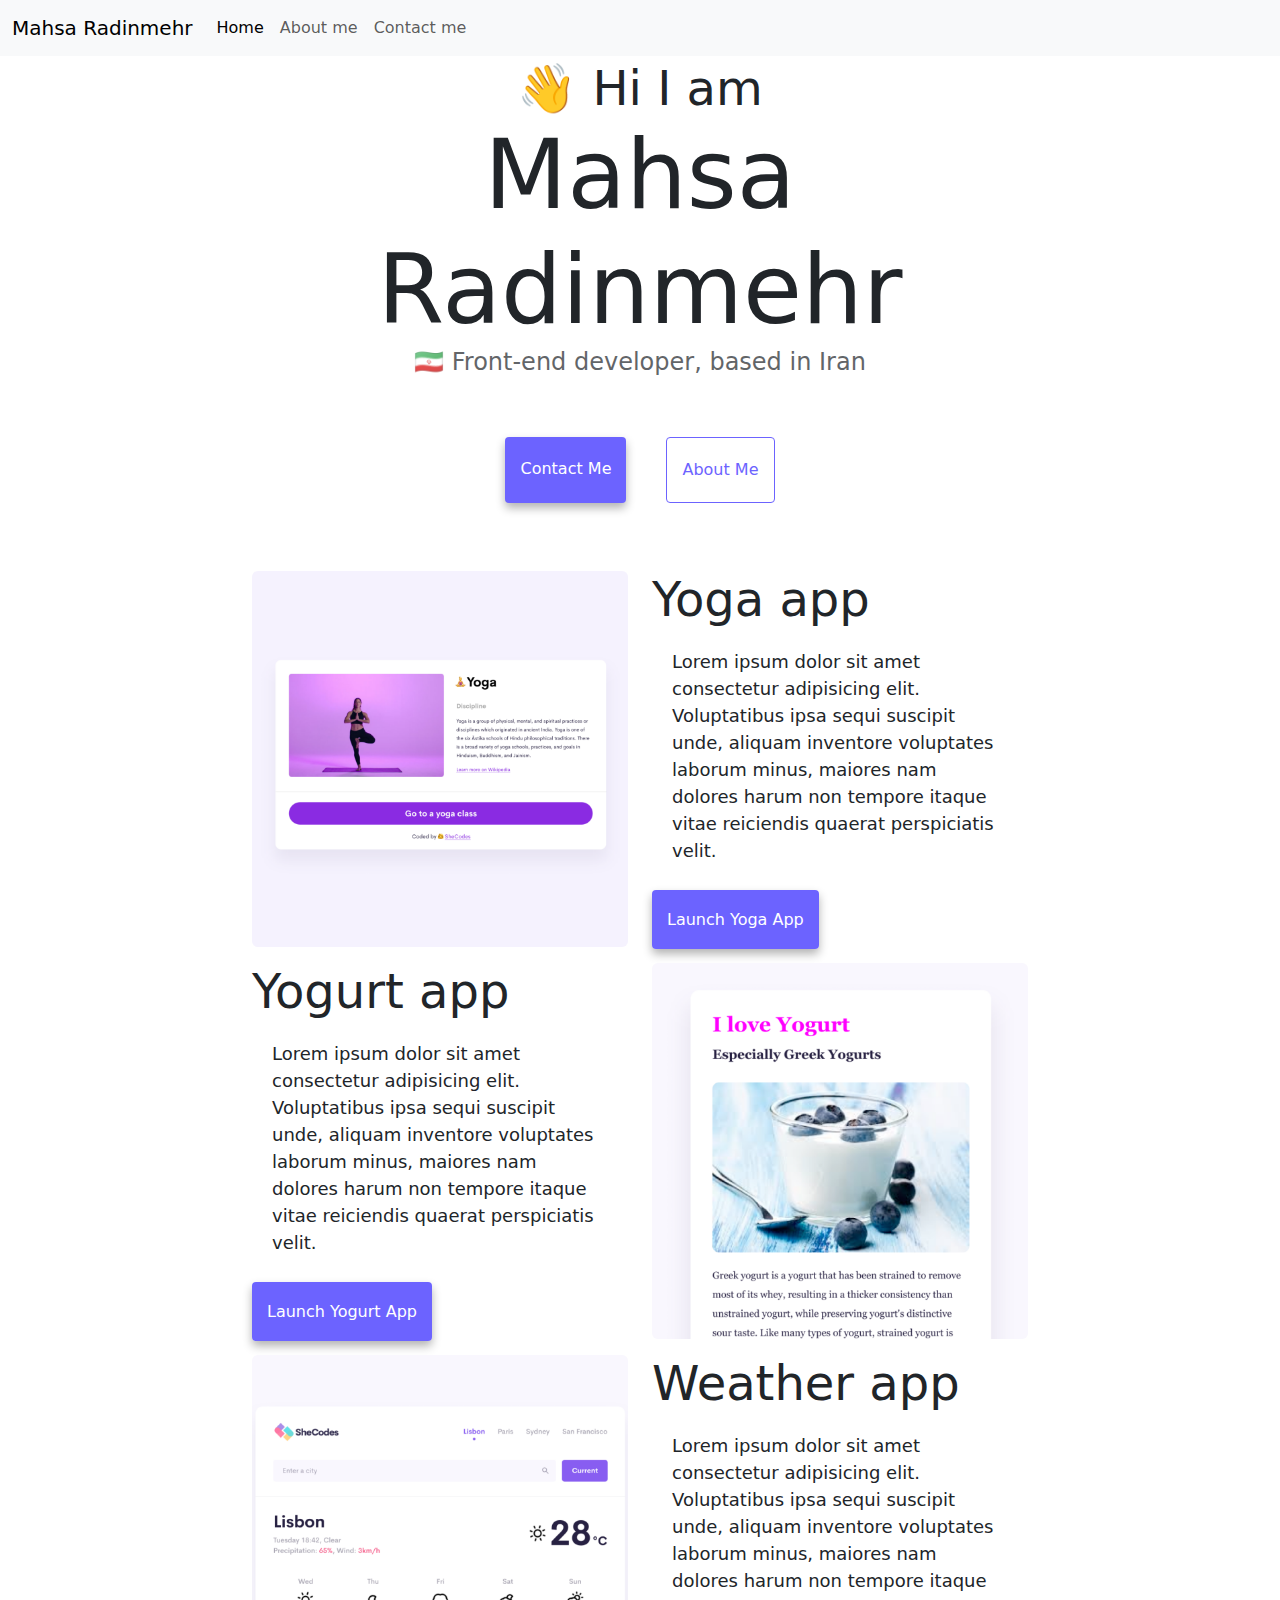
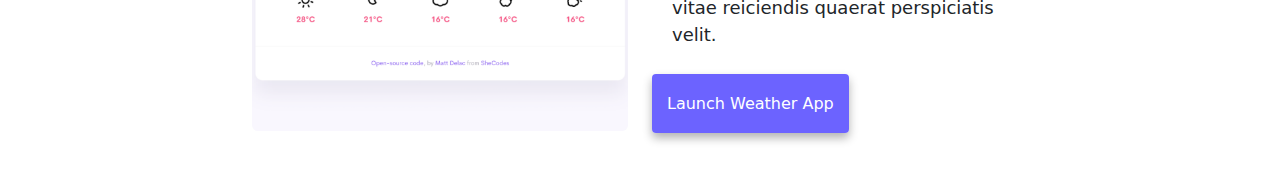
==== index.html @ 1b837441 "init the project with advance bootstrap materials" ====
<!DOCTYPE html>
<html lang="en">
  <head>
    <meta charset="UTF-8" />
    <meta http-equiv="X-UA-Compatible" content="IE=edge" />
    <meta name="viewport" content="width=device-width, initial-scale=1.0" />
    <title>Mahsa Radinmehr</title>
    <link
      href="https://cdn.jsdelivr.net/npm/bootstrap@5.2.3/dist/css/bootstrap.min.css"
      rel="stylesheet"
    />
    <link rel="stylesheet" href="style.css" />
    <script src="https://cdn.jsdelivr.net/npm/bootstrap@5.2.3/dist/js/bootstrap.bundle.min.js"></script>
  </head>
  <body>
    <nav class="navbar navbar-expand-lg bg-light fixed-top">
      <div class="container-fluid">
        <a class="navbar-brand" href="#">
          Mahsa Radinmehr
        </a>
        <button
          class="navbar-toggler"
          type="button"
          data-bs-toggle="collapse"
          data-bs-target="#navbarNav"
          aria-controls="navbarNav"
          aria-expanded="false"
          aria-label="Toggle navigation"
        >
          <span class="navbar-toggler-icon"></span>
        </button>
        <div class="collapse navbar-collapse" id="navbarNav">
          <ul class="navbar-nav">
            <li class="nav-item">
              <a class="nav-link active" href="index.html">Home</a>
            </li>
            <li class="nav-item">
              <a class="nav-link" href="about.html">About me</a>
            </li>
            <li class="nav-item">
              <a class="nav-link" href="about.html#contact">Contact me</a>
            </li>
          </ul>
        </div>
      </div>
    </nav>

    <h2 class="text-center mt-4">👋 Hi I am</h2>
    <h1 class="text-center">Mahsa Radinmehr</h1>
    <h3 class="text-center">🇮🇷 Front-end developer, based in Iran</h3>
    <div class="navigation-links mb-5">
      <a href="about.html#contact" class="primary-link">Contact me</a>
      <a href="about.html" class="secondary-link">About me</a>
    </div>
    <div class="container">
      <div class="row">
        <div class="col-md-6">
          <img
            src="images/yoga.png"
            alt="yoga"
            class="img-fluid shoadwo rounded"
          />
        </div>
        <div class="col-md-6">
          <h2>Yoga app</h2>
          <p>
            Lorem ipsum dolor sit amet consectetur adipisicing elit.
            Voluptatibus ipsa sequi suscipit unde, aliquam inventore voluptates
            laborum minus, maiores nam dolores harum non tempore itaque vitae
            reiciendis quaerat perspiciatis velit.
          </p>
          <div class="mt-4">
            <a class="primary-link" href="#">Launch Yoga App</a>
          </div>
        </div>
      </div>
      <div class="row mt-3">
        <div class="col-md-6">
          <h2>Yogurt app</h2>
          <p>
            Lorem ipsum dolor sit amet consectetur adipisicing elit.
            Voluptatibus ipsa sequi suscipit unde, aliquam inventore voluptates
            laborum minus, maiores nam dolores harum non tempore itaque vitae
            reiciendis quaerat perspiciatis velit.
          </p>
          <div class="mt-4">
            <a class="primary-link" href="#">Launch Yogurt App</a>
          </div>
        </div>
        <div class="col-md-6">
          <img
            src="images/yogurt.png"
            alt="yogurt"
            class="img-fluid shoadwo rounded"
          />
        </div>
      </div>
      <div class="row mt-3">
        <div class="col-md-6">
          <img
            src="images/weather.png"
            alt="weather"
            class="img-fluid shoadwo rounded"
          />
        </div>
        <div class="col-md-6">
          <h2>Weather app</h2>
          <p>
            Lorem ipsum dolor sit amet consectetur adipisicing elit.
            Voluptatibus ipsa sequi suscipit unde, aliquam inventore voluptates
            laborum minus, maiores nam dolores harum non tempore itaque vitae
            reiciendis quaerat perspiciatis velit.
          </p>
          <div class="mt-4">
            <a class="primary-link" href="#">Launch Weather App</a>
          </div>
        </div>
      </div>
    </div>
  </body>
</html>
---- style.css ----
:root {
  --primary-color: #6c63ff;
  --secondary-color: #f5f2fe;
  --box-shadow: 0 5px 10px rgba(0, 0, 0, 0.3);
}

body {
  margin: 60px auto;
  max-width: 800px;
}

h1,
h2,
h3 {
  margin: 0;
}

h1 {
  font-size: 96px;
}

h2 {
  font-size: 48px;
}

h3 {
  font-size: 24px;
  opacity: 0.7;
}

p {
  padding: 20px;
  border-radius: 4px;
  font-size: 18px;
  line-height: 1.5;
}

.navigation-links {
  display: flex;
  margin-top: 40px;
  justify-content: center;
}

.navigation-links a {
  margin: 20px;
}

.primary-link {
  border-radius: 4px;
  padding: 20px 15px;
  text-decoration: none;
  text-transform: capitalize;
  background: var(--primary-color);
  box-shadow: var(--box-shadow);
  color: white;
}

.secondary-link {
  border-radius: 4px;
  padding: 20px 15px;
  text-decoration: none;
  text-transform: capitalize;
  color: var(--primary-color);
  border: 1px solid var(--primary-color);
}

.homepage-link {
  color: var(--primary-color);
  text-align: center;
  display: block;
}

.about-paragraphs {
  display: flex;
  margin: 10px 0;
}

.about-paragraphs p {
  margin: 10px;
}

.email-link {
  display: flex;
  justify-content: center;
  color: var(--primary-color);
  font-size: 28px;
  text-decoration: none;
}

.email-link:hover {
  text-decoration: underline;
}
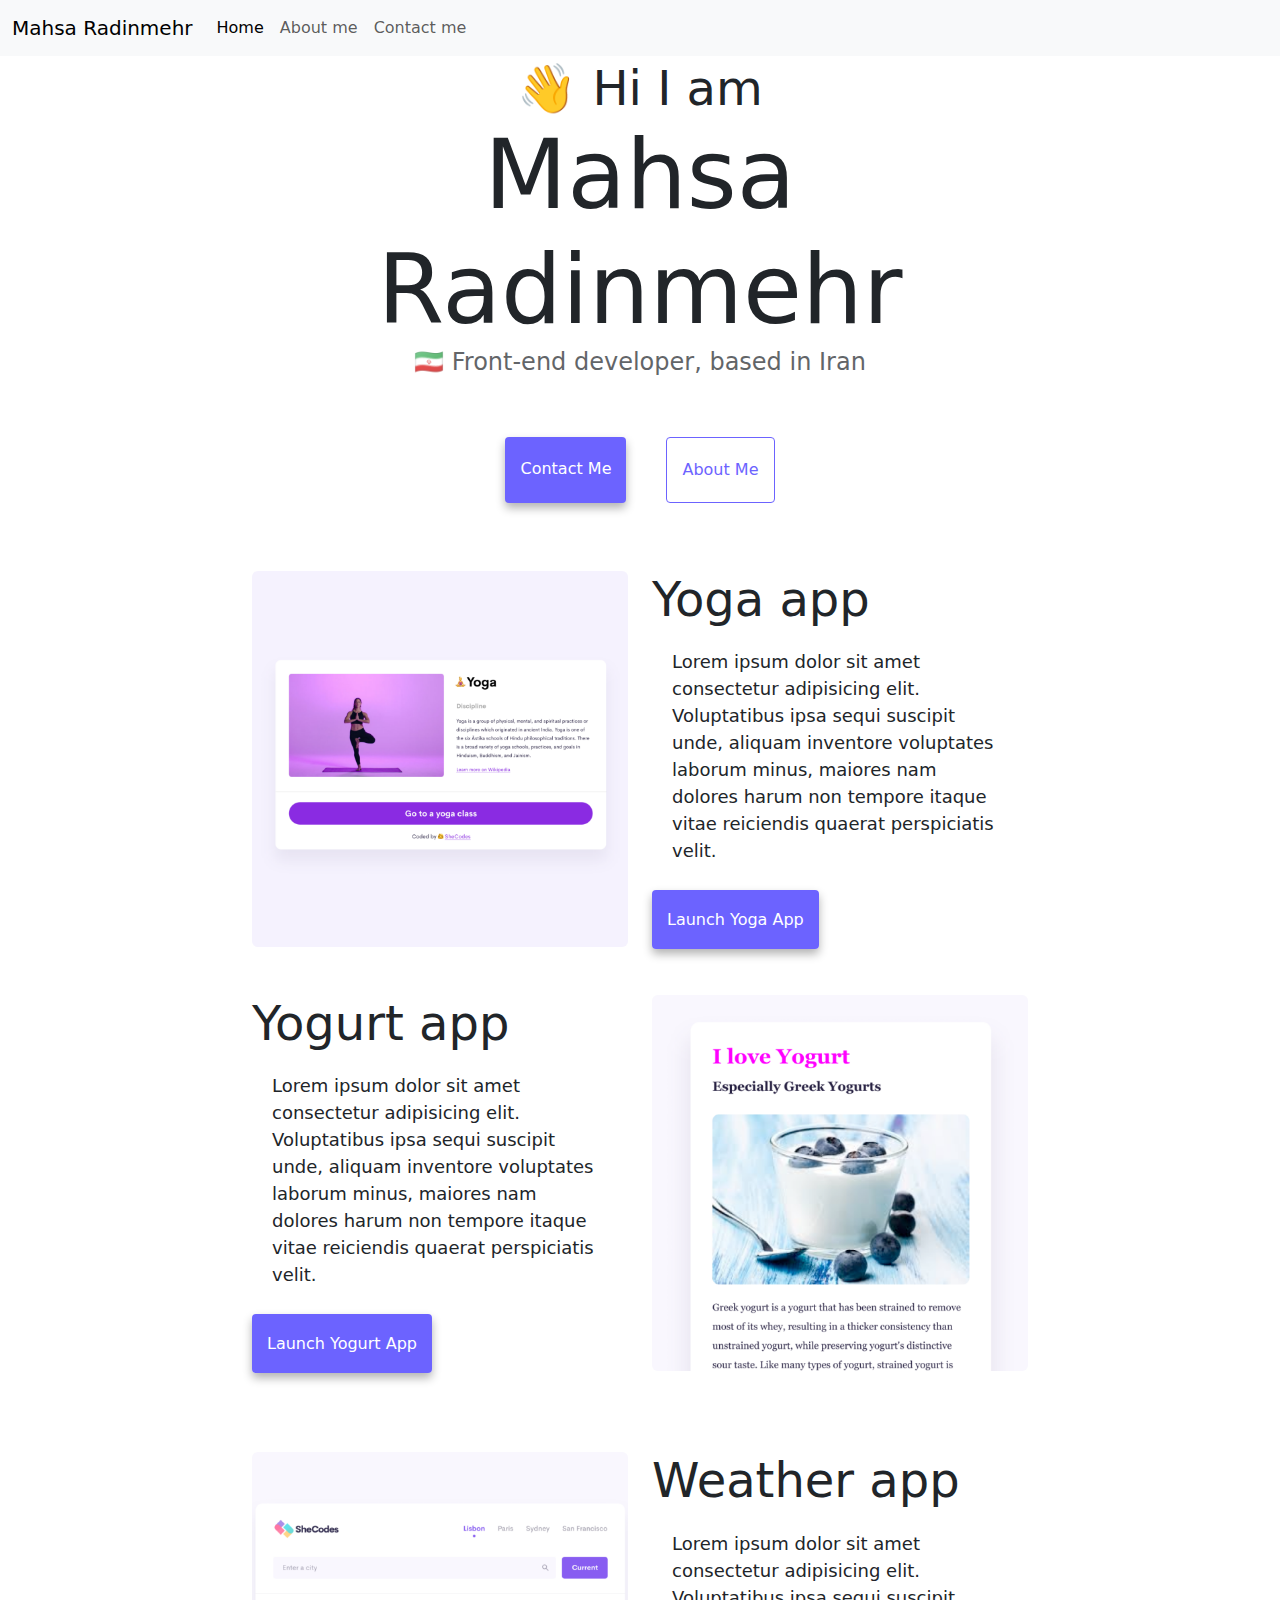
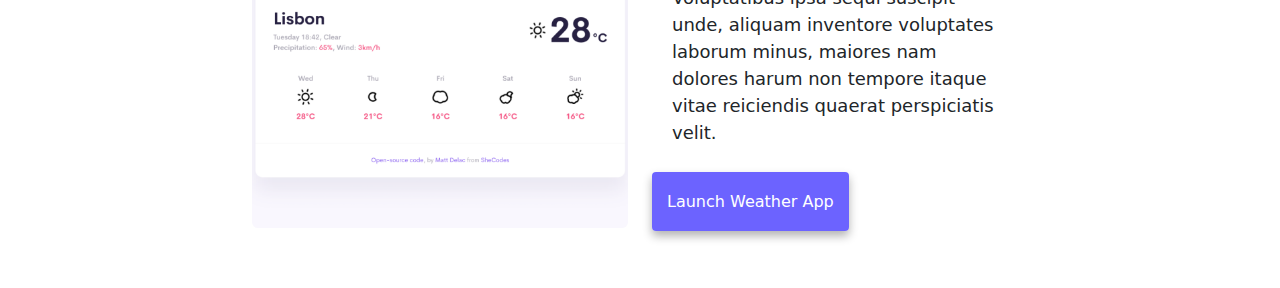
==== commit da93d31b: "center content in mobile devices" ====
--- a/index.html
+++ b/index.html
@@ -1,121 +1,102 @@
 <!DOCTYPE html>
 <html lang="en">
-  <head>
+
+<head>
     <meta charset="UTF-8" />
     <meta http-equiv="X-UA-Compatible" content="IE=edge" />
     <meta name="viewport" content="width=device-width, initial-scale=1.0" />
-    <title>Mahsa Radinmehr</title>
-    <link
-      href="https://cdn.jsdelivr.net/npm/bootstrap@5.2.3/dist/css/bootstrap.min.css"
-      rel="stylesheet"
-    />
-    <link rel="stylesheet" href="style.css" />
+    <meta name="description" content="Mahsa Radinmehr is a Front-end developer based in Iran.">
+    <title>Front-end developer - Mahsa Radinmehr</title>
+    <link href="https://cdn.jsdelivr.net/npm/bootstrap@5.2.3/dist/css/bootstrap.min.css" rel="stylesheet" />
+    <link rel="stylesheet" href="css/styles.css" />
     <script src="https://cdn.jsdelivr.net/npm/bootstrap@5.2.3/dist/js/bootstrap.bundle.min.js"></script>
-  </head>
-  <body>
+</head>
+
+<body>
     <nav class="navbar navbar-expand-lg bg-light fixed-top">
-      <div class="container-fluid">
-        <a class="navbar-brand" href="#">
-          Mahsa Radinmehr
-        </a>
-        <button
-          class="navbar-toggler"
-          type="button"
-          data-bs-toggle="collapse"
-          data-bs-target="#navbarNav"
-          aria-controls="navbarNav"
-          aria-expanded="false"
-          aria-label="Toggle navigation"
-        >
-          <span class="navbar-toggler-icon"></span>
-        </button>
-        <div class="collapse navbar-collapse" id="navbarNav">
-          <ul class="navbar-nav">
-            <li class="nav-item">
-              <a class="nav-link active" href="index.html">Home</a>
-            </li>
-            <li class="nav-item">
-              <a class="nav-link" href="about.html">About me</a>
-            </li>
-            <li class="nav-item">
-              <a class="nav-link" href="about.html#contact">Contact me</a>
-            </li>
-          </ul>
+        <div class="container-fluid">
+            <a class="navbar-brand" href="#">
+                Mahsa Radinmehr
+            </a>
+            <button class="navbar-toggler" type="button" data-bs-toggle="collapse" data-bs-target="#navbarNav" aria-controls="navbarNav" aria-expanded="false" aria-label="Toggle navigation">
+                <span class="navbar-toggler-icon"></span>
+            </button>
+            <div class="collapse navbar-collapse" id="navbarNav">
+                <ul class="navbar-nav">
+                    <li class="nav-item">
+                        <a class="nav-link active" href="index.html" title="go to homepage">Home</a>
+                    </li>
+                    <li class="nav-item">
+                        <a class="nav-link" href="about.html" title="got to about me page">About me</a>
+                    </li>
+                    <li class="nav-item">
+                        <a class="nav-link" href="about.html#contact" title="got to contact me page">Contact me</a>
+                    </li>
+                </ul>
+            </div>
         </div>
-      </div>
     </nav>
 
     <h2 class="text-center mt-4">👋 Hi I am</h2>
     <h1 class="text-center">Mahsa Radinmehr</h1>
     <h3 class="text-center">🇮🇷 Front-end developer, based in Iran</h3>
     <div class="navigation-links mb-5">
-      <a href="about.html#contact" class="primary-link">Contact me</a>
-      <a href="about.html" class="secondary-link">About me</a>
+        <a href="about.html#contact" class="primary-link" title="go to contact me page">Contact me</a>
+        <a href="about.html" class="secondary-link" title="got to about me page">About me</a>
     </div>
     <div class="container">
-      <div class="row">
-        <div class="col-md-6">
-          <img
-            src="images/yoga.png"
-            alt="yoga"
-            class="img-fluid shoadwo rounded"
-          />
+        <div class="row mb-5">
+            <div class="col-md-6">
+                <img src="images/yoga.png" alt="yoga" class="img-fluid shoadwo rounded" />
+            </div>
+            <div class="col-md-6">
+                <h2>Yoga app</h2>
+                <p>
+                    Lorem ipsum dolor sit amet consectetur adipisicing elit.
+                    Voluptatibus ipsa sequi suscipit unde, aliquam inventore voluptates
+                    laborum minus, maiores nam dolores harum non tempore itaque vitae
+                    reiciendis quaerat perspiciatis velit.
+                </p>
+                <div class="mt-4">
+                    <a class="primary-link app-link" href="#" title="launch yoga app">Launch Yoga App</a>
+                </div>
+            </div>
         </div>
-        <div class="col-md-6">
-          <h2>Yoga app</h2>
-          <p>
-            Lorem ipsum dolor sit amet consectetur adipisicing elit.
-            Voluptatibus ipsa sequi suscipit unde, aliquam inventore voluptates
-            laborum minus, maiores nam dolores harum non tempore itaque vitae
-            reiciendis quaerat perspiciatis velit.
-          </p>
-          <div class="mt-4">
-            <a class="primary-link" href="#">Launch Yoga App</a>
-          </div>
+        <div class="row mt-3 mb-5">
+            <div class="col-md-6  mb-5">
+                <h2>Yogurt app</h2>
+                <p>
+                    Lorem ipsum dolor sit amet consectetur adipisicing elit.
+                    Voluptatibus ipsa sequi suscipit unde, aliquam inventore voluptates
+                    laborum minus, maiores nam dolores harum non tempore itaque vitae
+                    reiciendis quaerat perspiciatis velit.
+                </p>
+                <div class="mt-4">
+                    <a class="primary-link app-link" href="#" title="launch yogurt app">Launch Yogurt App</a>
+                </div>
+            </div>
+            <div class="col-md-6">
+                <img src="images/yogurt.png" alt="yogurt" class="img-fluid shoadwo rounded" />
+            </div>
         </div>
-      </div>
-      <div class="row mt-3">
-        <div class="col-md-6">
-          <h2>Yogurt app</h2>
-          <p>
-            Lorem ipsum dolor sit amet consectetur adipisicing elit.
-            Voluptatibus ipsa sequi suscipit unde, aliquam inventore voluptates
-            laborum minus, maiores nam dolores harum non tempore itaque vitae
-            reiciendis quaerat perspiciatis velit.
-          </p>
-          <div class="mt-4">
-            <a class="primary-link" href="#">Launch Yogurt App</a>
-          </div>
+        <div class="row mt-3 mb-5">
+            <div class="col-md-6">
+                <img src="images/weather.png" alt="weather" class="img-fluid shoadwo rounded" />
+            </div>
+            <div class="col-md-6">
+                <h2>Weather app</h2>
+                <p>
+                    Lorem ipsum dolor sit amet consectetur adipisicing elit.
+                    Voluptatibus ipsa sequi suscipit unde, aliquam inventore voluptates
+                    laborum minus, maiores nam dolores harum non tempore itaque vitae
+                    reiciendis quaerat perspiciatis velit.
+                </p>
+                <div class="mt-4">
+                    <a class="primary-link app-link" href="#" title="launch weather app">Launch Weather App</a>
+                </div>
+            </div>
         </div>
-        <div class="col-md-6">
-          <img
-            src="images/yogurt.png"
-            alt="yogurt"
-            class="img-fluid shoadwo rounded"
-          />
-        </div>
-      </div>
-      <div class="row mt-3">
-        <div class="col-md-6">
-          <img
-            src="images/weather.png"
-            alt="weather"
-            class="img-fluid shoadwo rounded"
-          />
-        </div>
-        <div class="col-md-6">
-          <h2>Weather app</h2>
-          <p>
-            Lorem ipsum dolor sit amet consectetur adipisicing elit.
-            Voluptatibus ipsa sequi suscipit unde, aliquam inventore voluptates
-            laborum minus, maiores nam dolores harum non tempore itaque vitae
-            reiciendis quaerat perspiciatis velit.
-          </p>
-          <div class="mt-4">
-            <a class="primary-link" href="#">Launch Weather App</a>
-          </div>
-        </div>
-      </div>
     </div>
-  </body>
-</html>
+</body>
+
+</html>--- a/css/styles.css
+++ b/css/styles.css
@@ -0,0 +1,133 @@
+:root {
+    --primary-color: #6c63ff;
+    --secondary-color: #f5f2fe;
+    --box-shadow: 0 5px 10px rgba(0, 0, 0, 0.3);
+}
+
+body {
+    margin: 60px auto;
+    max-width: 800px;
+}
+
+h1,
+h2,
+h3 {
+    margin: 0;
+}
+
+h1 {
+    font-size: 96px;
+}
+
+h2 {
+    font-size: 48px;
+}
+
+h3 {
+    font-size: 24px;
+    opacity: 0.7;
+}
+
+p {
+    padding: 20px;
+    border-radius: 4px;
+    font-size: 18px;
+    line-height: 1.5;
+}
+
+.navigation-links {
+    display: flex;
+    margin-top: 40px;
+    justify-content: center;
+}
+
+.navigation-links a {
+    margin: 20px;
+}
+
+.primary-link {
+    border-radius: 4px;
+    padding: 20px 15px;
+    text-decoration: none;
+    text-transform: capitalize;
+    background: var(--primary-color);
+    box-shadow: var(--box-shadow);
+    color: white;
+}
+
+.secondary-link {
+    border-radius: 4px;
+    padding: 20px 15px;
+    text-decoration: none;
+    text-transform: capitalize;
+    color: var(--primary-color);
+    border: 1px solid var(--primary-color);
+}
+
+.homepage-link {
+    color: var(--primary-color);
+    text-align: center;
+    display: block;
+}
+
+.about-paragraphs {
+    display: flex;
+    margin: 10px 0;
+}
+
+.about-paragraphs p {
+    margin: 10px;
+}
+
+.email-link {
+    display: flex;
+    justify-content: center;
+    color: var(--primary-color);
+    font-size: 28px;
+    text-decoration: none;
+}
+
+.email-link:hover {
+    text-decoration: underline;
+}
+
+@media (max-width: 576px) {
+    h1 {
+        font-size: 43px !important;
+    }
+
+    h2 {
+        font-size: 24px !important;
+        text-align: center;
+    }
+
+    h3 {
+        font-size: 14px !important;
+    }
+
+    p {
+        font-size: 12px !important;
+        text-align: center;
+    }
+
+    .navigation-links {
+        margin-top: 14px;
+    }
+
+    .navigation-links a {
+        margin: 10px;
+    }
+
+    .primary-link {
+        padding: 11px 11px;
+    }
+
+    .secondary-link {
+        padding: 11px 11px;
+    }
+
+    .app-link {
+        display: block;
+        text-align: center;
+    }
+}